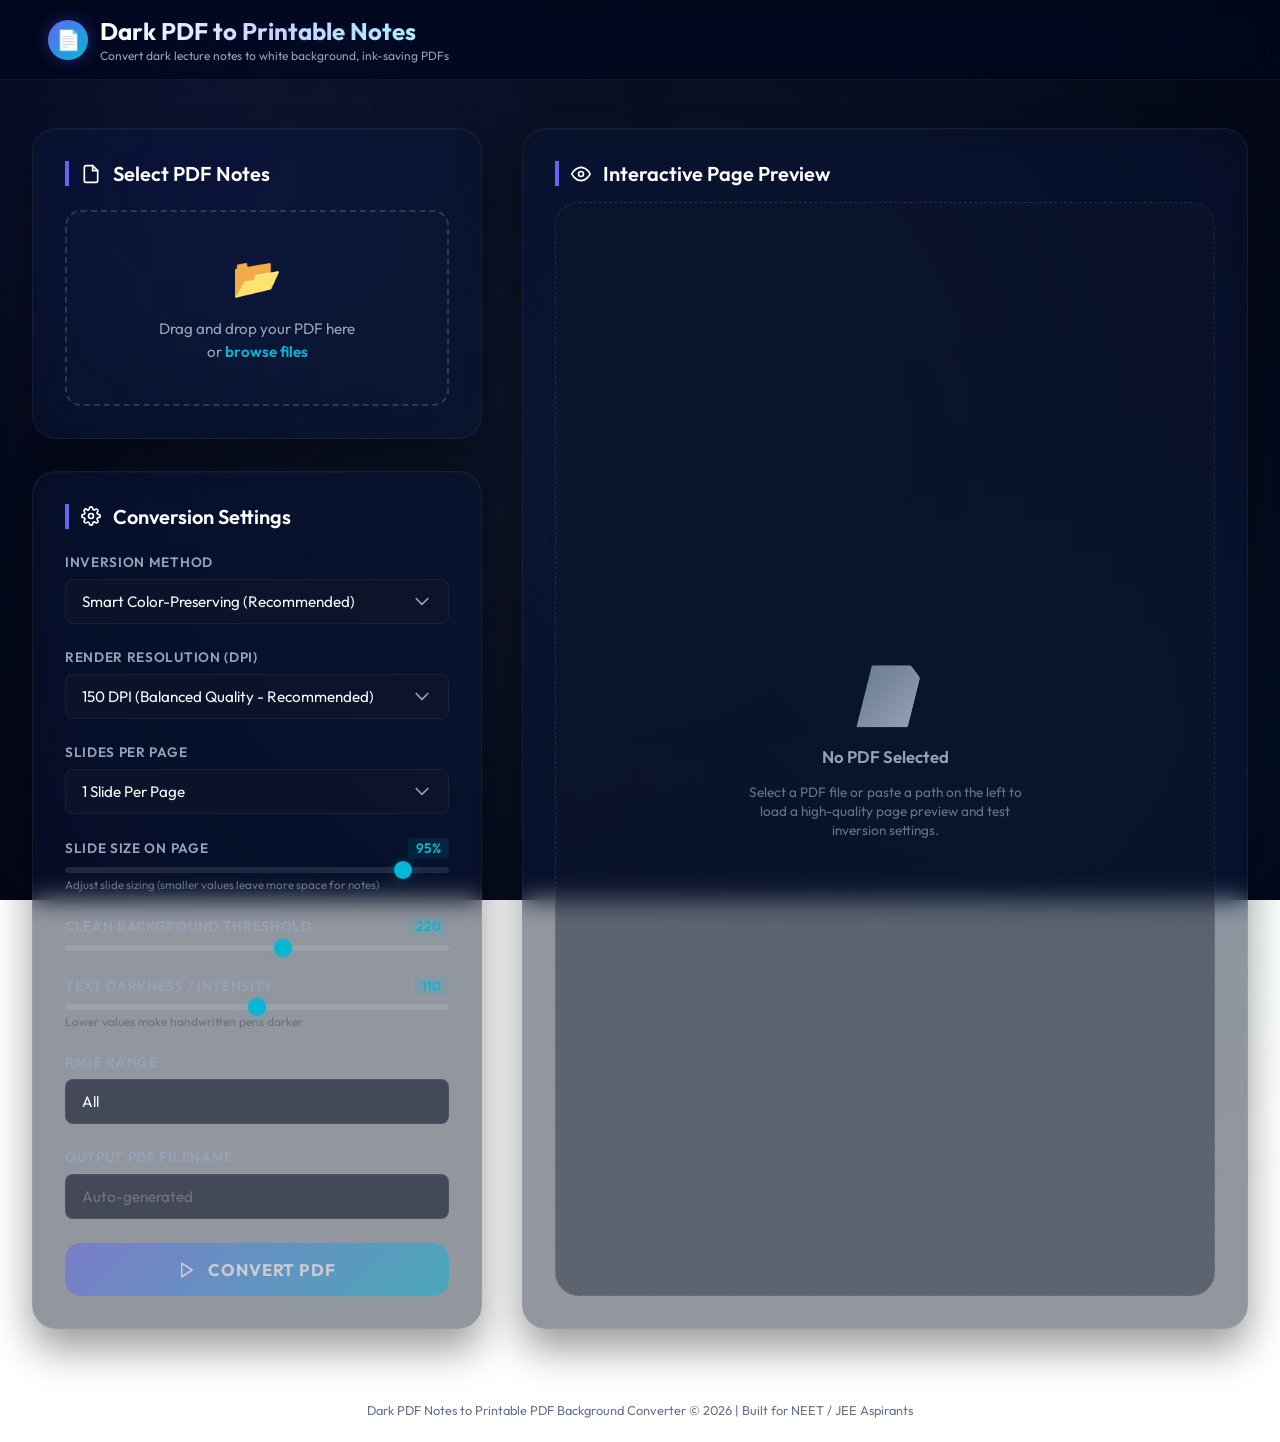
==== static/index.html @ 34020f8c "Upload/update static/index.html (added diagram box preservation features)" ====
<!DOCTYPE html>
<html lang="en">
<head>
    <meta charset="UTF-8">
    <meta name="viewport" content="width=device-width, initial-scale=1.0">
    <title>Dark PDF to Printable Notes Converter - Dark Slides</title>
    <link rel="stylesheet" href="style.css?v=12">
    <!-- PDF.js for rendering PDF pages to canvas client-side -->
    <script src="https://cdnjs.cloudflare.com/ajax/libs/pdf.js/2.16.105/pdf.min.js"></script>
    <!-- jsPDF for compiling processed canvas slides into a new PDF client-side -->
    <script src="https://cdnjs.cloudflare.com/ajax/libs/jspdf/2.5.1/jspdf.umd.min.js"></script>
</head>
<body>
    <!-- Ambient Background Radial Glows -->
    <div class="bg-glow-1"></div>
    <div class="bg-glow-2"></div>

    <header>
        <div class="logo-container">
            <div class="logo-icon">📄</div>
            <div>
                <h1>Dark PDF to Printable Notes</h1>
                <p style="font-size: 0.75rem; color: var(--text-secondary); margin-top: 2px;">Convert dark lecture notes to white background, ink-saving PDFs</p>
            </div>
        </div>
    </header>

    <main>
        <!-- Left Panel: Files and Settings -->
        <section class="control-panel">
            
            <!-- Card 1: File Selection -->
            <div class="card" id="file-card">
                <div class="card-title">
                    <svg width="20" height="20" viewBox="0 0 24 24" fill="none" stroke="currentColor" stroke-width="2" stroke-linecap="round" stroke-linejoin="round"><path d="M14 2H6a2 2 0 0 0-2 2v16a2 2 0 0 0 2 2h12a2 2 0 0 0 2-2V8z"/><polyline points="14 2 14 8 20 8"/></svg>
                    Select PDF Notes
                </div>
                
                <!-- Drag and drop zone -->
                <div class="upload-zone" id="upload-zone">
                    <div class="upload-icon">📂</div>
                    <div class="upload-text">
                        Drag and drop your PDF here<br>
                        or <span>browse files</span>
                    </div>
                    <input type="file" id="file-input" class="hidden" accept=".pdf">
                </div>

                <div class="divider">OR CHOOSE LOCAL PATH</div>

                <!-- Local System Path Input -->
                <div class="input-group">
                    <label class="input-label" for="local-path">Absolute File Path on PC</label>
                    <div style="display: flex; gap: 0.5rem;">
                        <input type="text" id="local-path" class="input-field" placeholder="e.g. D:\Yakeen NEET 2.0 2027\...\Cell.pdf" style="flex: 1;">
                        <button id="load-path-btn" class="btn" style="width: auto; padding: 0 1rem; font-size: 0.9rem;">Load</button>
                    </div>
                </div>

                <!-- Selected File Display -->
                <div id="file-info-container" class="hidden">
                    <div class="selected-file-box">
                        <div class="selected-file-info">
                            <span class="selected-file-name" id="info-name">notes.pdf</span>
                            <span class="selected-file-meta" id="info-meta">0.0 MB | 0 Pages</span>
                        </div>
                        <button class="remove-file-btn" id="remove-file-btn" title="Remove file">&times;</button>
                    </div>
                </div>
            </div>

            <!-- Card 2: Settings -->
            <div class="card" id="settings-card">
                <div class="card-title">
                    <svg width="20" height="20" viewBox="0 0 24 24" fill="none" stroke="currentColor" stroke-width="2" stroke-linecap="round" stroke-linejoin="round"><circle cx="12" cy="12" r="3"/><path d="M19.4 15a1.65 1.65 0 0 0 .33 1.82l.06.06a2 2 0 1 1-2.83 2.83l-.06-.06a1.65 1.65 0 0 0-1.82-.33 1.65 1.65 0 0 0-1 1.51V21a2 2 0 0 1-4 0v-.09A1.65 1.65 0 0 0 9 19.4a1.65 1.65 0 0 0-1.82.33l-.06.06a2 2 0 1 1-2.83-2.83l.06-.06a1.65 1.65 0 0 0 .33-1.82 1.65 1.65 0 0 0-1.51-1H3a2 2 0 0 1 0-4h.09A1.65 1.65 0 0 0 4.6 9a1.65 1.65 0 0 0-.33-1.82l-.06-.06a2 2 0 1 1 2.83-2.83l.06.06a1.65 1.65 0 0 0 1.82.33H9a1.65 1.65 0 0 0 1-1.51V3a2 2 0 0 1 4 0v.09a1.65 1.65 0 0 0 1 1.51 1.65 1.65 0 0 0 1.82-.33l.06-.06a2 2 0 1 1 2.83 2.83l-.06.06a1.65 1.65 0 0 0-.33 1.82V9a1.65 1.65 0 0 0 1.51 1H21a2 2 0 0 1 0 4h-.09a1.65 1.65 0 0 0-1.51 1z"/></svg>
                    Conversion Settings
                </div>

                <div class="settings-grid">
                    <!-- Mode -->
                    <div class="setting-row">
                        <label class="input-label" for="mode-select">Inversion Method</label>
                        <select id="mode-select" class="input-field">
                            <option value="smart" selected>Smart Color-Preserving (Recommended)</option>
                            <option value="simple">Simple Negative Invert</option>
                            <option value="grayscale">Pure Grayscale (Black & White)</option>
                        </select>
                    </div>

                    <!-- Quality/DPI -->
                    <div class="setting-row">
                        <label class="input-label" for="dpi-select">Render Resolution (DPI)</label>
                        <select id="dpi-select" class="input-field">
                            <option value="100">100 DPI (Fast, Smaller File)</option>
                            <option value="150" selected>150 DPI (Balanced Quality - Recommended)</option>
                            <option value="300">300 DPI (High Resolution, Ultra Sharp)</option>
                        </select>
                    </div>

                    <!-- Slides Per Page Layout -->
                    <div class="setting-row">
                        <label class="input-label" for="slides-select">Slides Per Page</label>
                        <select id="slides-select" class="input-field">
                            <option value="1" selected>1 Slide Per Page</option>
                            <option value="2">2 Slides Per Page (Portrait Stack)</option>
                            <option value="3">3 Slides Per Page (Portrait Stack)</option>
                            <option value="4">4 Slides Per Page (2x2 Grid)</option>
                            <option value="6">6 Slides Per Page (2x3 Grid)</option>
                            <option value="8">8 Slides Per Page (2x4 Grid)</option>
                            <option value="10">10 Slides Per Page (2x5 Grid)</option>
                        </select>
                    </div>



                    <!-- Slide Size Scale -->
                    <div class="setting-row" id="slide-scale-row">
                        <div class="setting-row-header">
                            <label class="input-label" for="slide-scale">Slide Size on Page</label>
                            <span class="setting-value" id="slide-scale-val">95%</span>
                        </div>
                        <input type="range" id="slide-scale" min="50" max="100" value="95">
                        <p style="font-size: 0.72rem; color: var(--text-muted); margin-top: -0.25rem;">Adjust slide sizing (smaller values leave more space for notes)</p>
                    </div>

                    <!-- Clean Background Threshold -->
                    <div class="setting-row" id="bg-threshold-row">
                        <div class="setting-row-header">
                            <label class="input-label" for="bg-threshold">Clean Background Threshold</label>
                            <span class="setting-value" id="bg-threshold-val">220</span>
                        </div>
                        <input type="range" id="bg-threshold" min="180" max="250" value="220">
                    </div>

                    <!-- Text Contrast/Darkness -->
                    <div class="setting-row">
                        <div class="setting-row-header">
                            <label class="input-label" for="color-intensity">Text Darkness / Intensity</label>
                            <span class="setting-value" id="color-intensity-val">110</span>
                        </div>
                        <input type="range" id="color-intensity" min="60" max="160" value="110">
                        <p style="font-size: 0.75rem; color: var(--text-muted); margin-top: -0.25rem;">Lower values make handwritten pens darker</p>
                    </div>

                    <!-- Page Range -->
                    <div class="setting-row">
                        <label class="input-label" for="page-range">Page Range</label>
                        <input type="text" id="page-range" class="input-field" placeholder="e.g. All, 1-5, 7, 10-15" value="All">
                    </div>

                    <!-- Output Filename -->
                    <div class="setting-row">
                        <label class="input-label" for="output-name">Output PDF Filename</label>
                        <input type="text" id="output-name" class="input-field" placeholder="Auto-generated">
                    </div>

                    <!-- Action Button -->
                    <button id="convert-btn" class="btn" disabled>
                        <svg width="18" height="18" viewBox="0 0 24 24" fill="none" stroke="currentColor" stroke-width="2" stroke-linecap="round" stroke-linejoin="round"><polygon points="5 3 19 12 5 21 5 3"/></svg>
                        Convert PDF
                    </button>
                </div>
            </div>
        </section>

        <!-- Right Panel: Live Preview & Progress -->
        <section class="preview-container">
            <!-- Preview Box -->
            <div class="card" style="flex: 1; display: flex; flex-direction: column;" id="right-card">
                <div class="card-title" style="margin-bottom: 1rem;">
                    <svg width="20" height="20" viewBox="0 0 24 24" fill="none" stroke="currentColor" stroke-width="2" stroke-linecap="round" stroke-linejoin="round"><path d="M1 12s4-8 11-8 11 8 11 8-4 8-11 8-11-8-11-8z"/><circle cx="12" cy="12" r="3"/></svg>
                    Interactive Page Preview
                </div>

                <!-- Preview Display Area -->
                <div class="preview-box" id="preview-box">
                    <!-- Placeholder State -->
                    <div class="preview-placeholder" id="preview-placeholder">
                        <i>📄</i>
                        <p style="font-size: 1.05rem; font-weight: 600; color: var(--text-secondary);">No PDF Selected</p>
                        <p style="font-size: 0.85rem; max-width: 300px; line-height: 1.4;">Select a PDF file or paste a path on the left to load a high-quality page preview and test inversion settings.</p>
                    </div>

                    <!-- Loading State -->
                    <div class="preview-placeholder hidden" id="preview-loading">
                        <div class="spinner"></div>
                        <p style="font-size: 0.95rem; font-weight: 500; color: var(--text-secondary);">Rendering page preview...</p>
                    </div>

                    <!-- Live Split Comparison Slider -->
                    <div class="compare-container hidden" id="compare-container">
                        <div class="compare-img-wrapper" id="compare-wrapper">
                            <!-- After Image (Converted, sits at bottom) -->
                            <img id="img-after-el" src="" alt="After Preview">
                            
                            <!-- Before Image (Original, sits in cropped wrapper on top) -->
                            <div class="img-before" id="img-before-wrapper">
                                <img id="img-before-el" src="" alt="Before Preview">
                            </div>
                            
                            <!-- Slider Handles -->
                            <div class="compare-slider-bar" id="compare-slider-bar">
                                <div class="compare-slider-handle">↔</div>
                            </div>
                            
                            <!-- Draw Hint Tooltip -->
                            <div id="draw-hint-badge" class="hidden" style="position: absolute; top: 12px; left: 50%; transform: translateX(-50%); background: rgba(0, 0, 0, 0.75); backdrop-filter: blur(8px); border: 1px solid rgba(236, 72, 153, 0.3); color: #fff; padding: 6px 14px; border-radius: 30px; font-size: 0.8rem; font-weight: 600; z-index: 20; display: flex; align-items: center; gap: 6px; box-shadow: 0 4px 12px rgba(0,0,0,0.25); pointer-events: none;">
                                <span style="color: #ec4899; animation: pulse-dot 1.5s infinite;">●</span> Click & drag to draw preservation boxes
                            </div>

                            <!-- Drawing Selection Overlay -->
                            <div id="boxes-container" class="hidden"></div>

                            <!-- Labels -->
                            <span class="compare-label label-before">Dark (Original)</span>
                            <span class="compare-label label-after">White (Inverted)</span>
                        </div>
                    </div>

                    <!-- Progress Overlay State -->
                    <div class="preview-placeholder hidden" id="conversion-progress-box" style="width: 100%;">
                        <div class="progress-panel">
                            <div class="progress-header">
                                <div class="progress-title" id="progress-status-title">Processing PDF...</div>
                                <div class="progress-subtitle" id="progress-status-sub">Inverting backgrounds page by page</div>
                            </div>
                            
                            <div class="progress-percentage" id="progress-percentage-display">0%</div>
                            
                            <div class="progress-bar-container">
                                <div class="progress-bar-fill" id="progress-bar-fill"></div>
                            </div>
                            
                            <div class="status-log" id="status-log">
                                <!-- Logs populated dynamically -->
                            </div>

                            <button id="cancel-btn" class="btn" style="background: rgba(239, 68, 68, 0.1); border: 1px solid var(--error); color: var(--error); box-shadow: none; width: auto; font-size: 0.9rem; padding: 0.6rem 1.5rem;">
                                Cancel Job
                            </button>
                        </div>
                    </div>

                    <!-- Conversion Completed State -->
                    <div class="preview-placeholder hidden" id="conversion-completed-box" style="width: 100%;">
                        <div class="completed-box">
                            <div class="success-icon-glow">✓</div>
                            <div>
                                <h3 style="font-size: 1.3rem; font-weight: 700; color: #fff; margin-bottom: 0.5rem;">Conversion Completed!</h3>
                                <p style="font-size: 0.9rem; color: var(--text-secondary); max-width: 380px; margin: 0 auto; line-height: 1.5;">Your PDF notes have been inverted successfully with pure white backgrounds.</p>
                            </div>
                            
                            <div class="completed-actions">
                                <button id="open-file-btn" class="btn">
                                    📂 Open Converted PDF
                                </button>
                                <button id="open-folder-btn" class="btn-outline">
                                    📂 Open Destination Folder
                                </button>
                                <button id="back-to-preview-btn" class="btn-outline" style="border-color: rgba(255,255,255,0.05); color: var(--text-secondary);">
                                    ← Back to Preview
                                </button>
                            </div>
                        </div>
                    </div>
            </div> <!-- Close #right-card -->

            <!-- Unified Interactive Preview Controls Dashboard -->
            <div class="preview-nav hidden" id="preview-nav" style="margin-top: 0.5rem; display: flex; justify-content: space-between; align-items: center; background: transparent; padding: 0; border: none; gap: 1rem; flex-wrap: wrap;">
                <!-- Left: Page direct entry controls -->
                <div style="display: flex; align-items: center; gap: 0.5rem;">
                    <button class="icon-btn" id="prev-page-btn" title="Previous Page" style="padding: 0.4rem 0.8rem; font-size: 0.8rem;">◀</button>
                    <span style="font-size: 0.85rem; font-weight: 500; color: var(--text-secondary); display: inline-flex; align-items: center; gap: 0.3rem;">
                        Slide <input type="number" id="current-page-input" value="1" min="1" style="width: 55px; text-align: center; background: rgba(0,0,0,0.3); border: 1px solid var(--card-border); border-radius: var(--radius-sm); color: #fff; padding: 3px 6px; font-weight: 600; font-size: 0.85rem; outline: none; transition: border-color 0.2s;" onfocus="this.style.borderColor='var(--primary)'" onblur="this.style.borderColor='var(--card-border)'"> of <span id="total-page-num">1</span>
                    </span>
                    <button class="icon-btn" id="next-page-btn" title="Next Page" style="padding: 0.4rem 0.8rem; font-size: 0.8rem;">▶</button>
                </div>
                
                <!-- Right: Drawing and preservation action buttons -->
                <div style="display: flex; gap: 0.5rem; align-items: center;">
                    <button id="draw-mode-btn" class="icon-btn" style="width: auto; height: 36px; padding: 0 1.2rem; border-radius: var(--radius-sm); font-size: 0.85rem; font-weight: 600; background: var(--primary); color: #fff; border: none; display: inline-flex; align-items: center; gap: 0.4rem;" title="Toggle box drawing mode">
                        🎨 Draw Box
                    </button>
                    <button id="clear-boxes-btn" class="icon-btn" style="width: auto; height: 36px; padding: 0 1rem; border-radius: var(--radius-sm); border-color: rgba(239, 68, 68, 0.2); color: var(--error); font-size: 0.85rem; font-weight: 600; display: inline-flex; align-items: center; gap: 0.4rem;" title="Clear drawn boxes" disabled>
                        🗑️ Clear
                    </button>
                </div>
            </div>
        </section>
    </main>

    <footer>
        <p>Dark PDF Notes to Printable PDF Background Converter &copy; 2026 | Built for NEET / JEE Aspirants</p>
    </footer>

    <script src="app.js?v=12"></script>
</body>
</html>
---- static/style.css ----
@import url('https://fonts.googleapis.com/css2?family=Outfit:wght@300;400;500;600;700;800&display=swap');

:root {
    --bg-main: #020617;
    --bg-gradient: radial-gradient(circle at center, #0f172a 0%, #020617 100%);
    --card-bg: rgba(15, 23, 42, 0.45);
    --card-border: rgba(255, 255, 255, 0.06);
    --card-glow: rgba(99, 102, 241, 0.1);
    
    --text-primary: #f8fafc;
    --text-secondary: #94a3b8;
    --text-muted: #64748b;
    
    --primary: #6366f1;
    --primary-hover: #4f46e5;
    --primary-glow: rgba(99, 102, 241, 0.35);
    
    --secondary: #06b6d4;
    --secondary-hover: #0891b2;
    --secondary-glow: rgba(6, 182, 212, 0.35);
    
    --accent: #ec4899;
    
    --success: #10b981;
    --error: #ef4444;
    
    --radius-sm: 8px;
    --radius-md: 16px;
    --radius-lg: 24px;
    
    --transition: all 0.35s cubic-bezier(0.4, 0, 0.2, 1);
}

.bg-glow-1 {
    position: fixed;
    top: -20vh;
    left: -20vw;
    width: 70vw;
    height: 70vh;
    background: radial-gradient(circle, rgba(99, 102, 241, 0.12) 0%, rgba(99, 102, 241, 0) 70%);
    pointer-events: none;
    z-index: -1;
    filter: blur(100px);
}

.bg-glow-2 {
    position: fixed;
    bottom: -20vh;
    right: -20vw;
    width: 70vw;
    height: 70vh;
    background: radial-gradient(circle, rgba(6, 182, 212, 0.08) 0%, rgba(6, 182, 212, 0) 70%);
    pointer-events: none;
    z-index: -1;
    filter: blur(100px);
}

* {
    box-sizing: border-box;
    margin: 0;
    padding: 0;
    font-family: 'Outfit', sans-serif;
}

body {
    background: var(--bg-gradient);
    background-attachment: fixed;
    color: var(--text-primary);
    min-height: 100vh;
    display: flex;
    flex-direction: column;
    overflow-x: hidden;
}

header {
    padding: 1rem 3rem;
    display: flex;
    justify-content: space-between;
    align-items: center;
    border-bottom: 1px solid var(--card-border);
    background: rgba(2, 6, 23, 0.7);
    backdrop-filter: blur(12px) saturate(180%);
    -webkit-backdrop-filter: blur(12px) saturate(180%);
    position: sticky;
    top: 0;
    z-index: 100;
}

.logo-container {
    display: flex;
    align-items: center;
    gap: 0.75rem;
}

.logo-icon {
    width: 40px;
    height: 40px;
    background: linear-gradient(135deg, var(--primary), var(--secondary));
    border-radius: 50%;
    display: flex;
    align-items: center;
    justify-content: center;
    box-shadow: 0 0 15px var(--primary-glow);
    font-weight: 800;
    font-size: 1.25rem;
}

h1 {
    font-size: 1.5rem;
    font-weight: 700;
    background: linear-gradient(to right, #ffffff, #c7d2fe, #a5f3fc);
    -webkit-background-clip: text;
    -webkit-text-fill-color: transparent;
}

main {
    flex: 1;
    max-width: 1400px;
    width: 100%;
    margin: 0 auto;
    padding: 3rem 2rem;
    display: grid;
    grid-template-columns: 450px 1fr;
    gap: 2.5rem;
}

@media (max-width: 1100px) {
    main {
        grid-template-columns: 1fr;
    }
}

.control-panel {
    display: flex;
    flex-direction: column;
    gap: 2rem;
}

.card {
    background: var(--card-bg);
    border: 1px solid var(--card-border);
    border-radius: var(--radius-lg);
    backdrop-filter: blur(12px) saturate(180%);
    -webkit-backdrop-filter: blur(12px) saturate(180%);
    padding: 2rem;
    box-shadow: 0 20px 40px rgba(0, 0, 0, 0.4), inset 0 1px 1px rgba(255, 255, 255, 0.03);
    transition: var(--transition);
}

.card:hover {
    border-color: rgba(99, 102, 241, 0.2);
    box-shadow: 0 20px 40px rgba(0, 0, 0, 0.45), 0 0 30px var(--card-glow);
}

.card-title {
    font-size: 1.25rem;
    font-weight: 600;
    margin-bottom: 1.5rem;
    display: flex;
    align-items: center;
    gap: 0.75rem;
    color: #fff;
    border-left: 4px solid var(--primary);
    padding-left: 0.75rem;
}

/* Upload Area */
.upload-zone {
    border: 2px dashed rgba(255, 255, 255, 0.15);
    border-radius: var(--radius-md);
    padding: 2.5rem 1.5rem;
    text-align: center;
    cursor: pointer;
    transition: var(--transition);
    background: rgba(255, 255, 255, 0.01);
}

.upload-zone:hover, .upload-zone.dragover {
    border-color: var(--secondary);
    background: rgba(6, 182, 212, 0.04);
    box-shadow: 0 0 25px rgba(6, 182, 212, 0.15);
    transform: scale(1.015);
}

.upload-zone:active {
    transform: scale(0.985);
}

.upload-icon {
    font-size: 2.5rem;
    margin-bottom: 1rem;
    color: var(--text-secondary);
    transition: var(--transition);
}

.upload-zone:hover .upload-icon {
    transform: translateY(-5px);
    color: var(--secondary);
}

.upload-text {
    font-size: 0.95rem;
    color: var(--text-secondary);
    line-height: 1.5;
}

.upload-text span {
    color: var(--secondary);
    font-weight: 600;
}

.divider {
    display: flex;
    align-items: center;
    text-align: center;
    color: var(--text-muted);
    font-size: 0.85rem;
    margin: 1.25rem 0;
    font-weight: 500;
}

.divider::before, .divider::after {
    content: '';
    flex: 1;
    border-bottom: 1px solid rgba(255, 255, 255, 0.08);
}

.divider:not(:empty)::before {
    margin-right: .75em;
}

.divider:not(:empty)::after {
    margin-left: .75em;
}

/* Path Input */
.input-group {
    display: flex;
    flex-direction: column;
    gap: 0.5rem;
    margin-bottom: 1.25rem;
}

.input-label {
    font-size: 0.85rem;
    font-weight: 600;
    color: var(--text-secondary);
    text-transform: uppercase;
    letter-spacing: 0.05em;
}

.input-field {
    background: rgba(15, 23, 42, 0.6);
    border: 1px solid var(--card-border);
    border-radius: var(--radius-sm);
    padding: 0.75rem 1rem;
    color: var(--text-primary);
    font-size: 0.95rem;
    outline: none;
    transition: var(--transition);
}

.input-field:focus {
    border-color: var(--primary);
    box-shadow: 0 0 10px rgba(99, 102, 241, 0.2);
}

/* Selected File Box */
.selected-file-box {
    background: rgba(99, 102, 241, 0.08);
    border: 1px solid rgba(99, 102, 241, 0.2);
    border-radius: var(--radius-md);
    padding: 1rem;
    display: flex;
    align-items: center;
    justify-content: space-between;
    margin-top: 1rem;
    animation: fadeIn 0.3s ease;
}

.selected-file-info {
    display: flex;
    flex-direction: column;
    gap: 0.25rem;
    overflow: hidden;
}

.selected-file-name {
    font-weight: 600;
    font-size: 0.95rem;
    white-space: nowrap;
    text-overflow: ellipsis;
    overflow: hidden;
    color: var(--text-primary);
}

.selected-file-meta {
    font-size: 0.8rem;
    color: var(--text-secondary);
}

.remove-file-btn {
    background: none;
    border: none;
    color: var(--text-secondary);
    cursor: pointer;
    font-size: 1.2rem;
    padding: 0.25rem;
    transition: var(--transition);
}

.remove-file-btn:hover {
    color: var(--error);
    transform: scale(1.1);
}

/* Settings Form */
.settings-grid {
    display: grid;
    grid-template-columns: 1fr;
    gap: 1.5rem;
}

.setting-row {
    display: flex;
    flex-direction: column;
    gap: 0.5rem;
}

.setting-row-header {
    display: flex;
    justify-content: space-between;
    align-items: center;
}

.setting-value {
    font-size: 0.85rem;
    font-weight: 600;
    color: var(--secondary);
    background: rgba(6, 182, 212, 0.1);
    padding: 0.1rem 0.5rem;
    border-radius: 4px;
}

/* Custom Select Dropdown */
select.input-field {
    appearance: none;
    cursor: pointer;
    background-image: url("data:image/svg+xml,%3Csvg xmlns='http://www.w3.org/2000/svg' fill='none' viewBox='0 0 24 24' stroke='%2394a3b8'%3E%3Cpath stroke-linecap='round' stroke-linejoin='round' stroke-width='2' d='M19 9l-7 7-7-7'/%3E%3C/svg%3E");
    background-repeat: no-repeat;
    background-position: right 1rem center;
    background-size: 1.25rem;
    padding-right: 2.5rem;
}

/* Range Input Styling */
input[type="range"] {
    -webkit-appearance: none;
    width: 100%;
    height: 6px;
    background: rgba(255, 255, 255, 0.1);
    border-radius: 3px;
    outline: none;
    cursor: pointer;
}

input[type="range"]::-webkit-slider-thumb {
    -webkit-appearance: none;
    width: 18px;
    height: 18px;
    border-radius: 50%;
    background: var(--secondary);
    box-shadow: 0 0 10px var(--secondary-glow);
    transition: var(--transition);
}

input[type="range"]::-webkit-slider-thumb:hover {
    transform: scale(1.25);
    background: #fff;
}

/* Action Button */
.btn {
    background: linear-gradient(135deg, var(--primary), var(--secondary));
    border: none;
    border-radius: var(--radius-md);
    padding: 1rem 1.5rem;
    color: white;
    font-weight: 700;
    font-size: 1.05rem;
    cursor: pointer;
    box-shadow: 0 5px 15px var(--primary-glow);
    transition: var(--transition);
    display: flex;
    align-items: center;
    justify-content: center;
    gap: 0.75rem;
    width: 100%;
    text-transform: uppercase;
    letter-spacing: 0.05em;
    position: relative;
    overflow: hidden;
}

.btn::after {
    content: '';
    position: absolute;
    top: 0;
    left: -100%;
    width: 100%;
    height: 100%;
    background: linear-gradient(90deg, transparent, rgba(255, 255, 255, 0.2), transparent);
    transition: 0.5s;
}

.btn:hover::after {
    left: 100%;
}

.btn:hover:not(:disabled) {
    transform: translateY(-3px);
    box-shadow: 0 8px 25px var(--primary-glow), 0 0 20px var(--secondary-glow);
}

.btn:active:not(:disabled) {
    transform: translateY(-1px) scale(0.96) !important;
}

.btn:disabled {
    opacity: 0.5;
    cursor: not-allowed;
    box-shadow: none;
}

/* Preview Pane */
.preview-container {
    display: flex;
    flex-direction: column;
    gap: 1.5rem;
    height: 100%;
}

.preview-box {
    flex: 1;
    min-height: 500px;
    background: rgba(15, 23, 42, 0.4);
    border: 1px dashed rgba(255, 255, 255, 0.1);
    border-radius: var(--radius-lg);
    display: flex;
    align-items: center;
    justify-content: center;
    position: relative;
    overflow: hidden;
    padding: 1.5rem;
}

.preview-box.loaded {
    border-style: solid;
    border-color: var(--card-border);
    background: rgba(15, 23, 42, 0.6);
}

.preview-placeholder {
    display: flex;
    flex-direction: column;
    align-items: center;
    gap: 1rem;
    color: var(--text-muted);
    text-align: center;
}

.preview-placeholder i {
    font-size: 3.5rem;
    background: linear-gradient(135deg, var(--text-muted), var(--text-secondary));
    -webkit-background-clip: text;
    -webkit-text-fill-color: transparent;
}

/* Slider Comparison Container */
.compare-container {
    position: relative;
    width: 100%;
    height: 100%;
    display: flex;
    align-items: center;
    justify-content: center;
    max-height: 700px;
}

.compare-img-wrapper {
    position: relative;
    width: auto;
    max-width: 100%;
    display: inline-block;
    box-shadow: 0 10px 30px rgba(0,0,0,0.5);
    border-radius: var(--radius-sm);
    overflow: hidden;
}

.compare-img-wrapper img {
    display: block;
    max-height: 600px;
    width: auto;
    max-width: 100%;
    height: auto;
}

.img-before {
    position: absolute;
    top: 0;
    left: 0;
    width: 50%;
    height: 100%;
    overflow: hidden;
    z-index: 2;
    border-right: 2px solid var(--secondary);
}

.img-before img {
    max-width: none;
    height: 100%;
    object-fit: fill;
}

.compare-slider-bar {
    position: absolute;
    top: 0;
    bottom: 0;
    left: 50%;
    width: 4px;
    background: var(--secondary);
    z-index: 3;
    cursor: ew-resize;
    transform: translateX(-50%);
    box-shadow: 0 0 10px var(--secondary-glow);
}

.compare-slider-handle {
    position: absolute;
    top: 50%;
    left: 50%;
    width: 36px;
    height: 36px;
    background: var(--bg-main);
    border: 3px solid var(--secondary);
    border-radius: 50%;
    transform: translate(-50%, -50%);
    display: flex;
    align-items: center;
    justify-content: center;
    box-shadow: 0 0 15px rgba(0,0,0,0.5), 0 0 10px var(--secondary-glow);
    z-index: 4;
    color: var(--secondary);
    font-size: 0.8rem;
    user-select: none;
    transition: var(--transition);
}

.compare-slider-bar:hover .compare-slider-handle,
.compare-slider-handle:hover {
    transform: translate(-50%, -50%) scale(1.15);
    border-color: var(--primary);
    color: var(--primary);
    box-shadow: 0 0 20px var(--primary-glow);
}

.compare-label {
    position: absolute;
    bottom: 1.25rem;
    padding: 0.4rem 1rem;
    border-radius: 30px;
    font-size: 0.75rem;
    font-weight: 700;
    z-index: 5;
    text-transform: uppercase;
    letter-spacing: 0.05em;
    backdrop-filter: blur(12px);
    -webkit-backdrop-filter: blur(12px);
    box-shadow: 0 4px 15px rgba(0,0,0,0.3);
    transition: var(--transition);
}

.label-before {
    left: 1.25rem;
    background: rgba(15, 23, 42, 0.65);
    border: 1px solid rgba(255, 255, 255, 0.15);
    color: #fff;
}

.label-after {
    right: 1.25rem;
    background: rgba(255, 255, 255, 0.75);
    border: 1px solid rgba(255, 255, 255, 0.3);
    color: #0b0f19;
}

.preview-nav {
    display: flex;
    justify-content: space-between;
    align-items: center;
    background: rgba(255, 255, 255, 0.03);
    border: 1px solid var(--card-border);
    padding: 0.75rem 1.25rem;
    border-radius: var(--radius-md);
    margin-top: 1rem;
}

.page-controls {
    display: flex;
    align-items: center;
    gap: 1rem;
}

.icon-btn {
    background: rgba(255, 255, 255, 0.05);
    border: 1px solid var(--card-border);
    color: var(--text-primary);
    width: 32px;
    height: 32px;
    border-radius: 50%;
    display: flex;
    align-items: center;
    justify-content: center;
    cursor: pointer;
    transition: var(--transition);
}

.icon-btn:hover:not(:disabled) {
    background: var(--primary);
    border-color: var(--primary);
    box-shadow: 0 0 10px var(--primary-glow);
}

.icon-btn:disabled {
    opacity: 0.3;
    cursor: not-allowed;
}

.page-num-display {
    font-size: 0.9rem;
    font-weight: 600;
    color: var(--text-secondary);
}

/* Progress Overlay */
.progress-panel {
    display: flex;
    flex-direction: column;
    align-items: center;
    gap: 1.5rem;
    padding: 1rem 0;
}

.progress-header {
    text-align: center;
    width: 100%;
}

.progress-title {
    font-size: 1.1rem;
    font-weight: 600;
    color: var(--text-primary);
    margin-bottom: 0.25rem;
}

.progress-subtitle {
    font-size: 0.85rem;
    color: var(--text-secondary);
}

.progress-bar-container {
    width: 100%;
    height: 8px;
    background: rgba(255, 255, 255, 0.08);
    border-radius: 4px;
    overflow: hidden;
    position: relative;
}

.progress-bar-fill {
    height: 100%;
    width: 0%;
    background: linear-gradient(90deg, var(--primary), var(--secondary));
    border-radius: 4px;
    transition: width 0.3s ease;
    box-shadow: 0 0 10px var(--secondary-glow);
}

.progress-percentage {
    font-size: 2rem;
    font-weight: 800;
    color: var(--secondary);
    text-shadow: 0 0 15px rgba(6, 182, 212, 0.3);
}

.status-log {
    width: 100%;
    background: rgba(15, 23, 42, 0.7);
    border: 1px solid var(--card-border);
    border-radius: var(--radius-sm);
    padding: 0.75rem 1rem;
    font-family: monospace;
    font-size: 0.8rem;
    height: 100px;
    overflow-y: auto;
    color: var(--text-secondary);
    display: flex;
    flex-direction: column;
    gap: 0.25rem;
    text-align: left;
}

.status-log::-webkit-scrollbar {
    width: 6px;
}

.status-log::-webkit-scrollbar-thumb {
    background: rgba(255, 255, 255, 0.1);
    border-radius: 3px;
}

.status-log-entry {
    line-height: 1.4;
}

.status-log-entry.success { color: var(--success); }
.status-log-entry.info { color: var(--text-secondary); }
.status-log-entry.warning { color: var(--accent); }
.status-log-entry.error { color: var(--error); }

/* Completed Container */
.completed-box {
    display: flex;
    flex-direction: column;
    align-items: center;
    gap: 1.5rem;
    text-align: center;
    padding: 1.5rem;
}

.success-icon-glow {
    width: 70px;
    height: 70px;
    background: rgba(16, 185, 129, 0.1);
    border: 2px solid var(--success);
    border-radius: 50%;
    display: flex;
    align-items: center;
    justify-content: center;
    font-size: 2.25rem;
    color: var(--success);
    box-shadow: 0 0 20px rgba(16, 185, 129, 0.2);
    animation: pulseGlow 2s infinite;
}

.completed-actions {
    display: flex;
    flex-direction: column;
    gap: 0.75rem;
    width: 100%;
}

.completed-actions .btn-outline {
    background: transparent;
    border: 1px solid var(--card-border);
    color: var(--text-primary);
    padding: 0.85rem;
    font-size: 0.95rem;
    font-weight: 600;
    border-radius: var(--radius-md);
    cursor: pointer;
    transition: var(--transition);
}

.completed-actions .btn-outline:hover {
    background: rgba(255, 255, 255, 0.05);
    border-color: var(--text-secondary);
}

/* Spinner */
.spinner {
    width: 45px;
    height: 45px;
    border: 3px solid rgba(255, 255, 255, 0.05);
    border-top: 3px solid var(--secondary);
    border-radius: 50%;
    animation: spin 1s linear infinite;
    filter: drop-shadow(0 0 5px var(--secondary-glow));
}

/* Animations */
@keyframes spin {
    0% { transform: rotate(0deg); }
    100% { transform: rotate(360deg); }
}

@keyframes pulseGlow {
    0% { box-shadow: 0 0 20px rgba(16, 185, 129, 0.2); }
    50% { box-shadow: 0 0 35px rgba(16, 185, 129, 0.4); }
    100% { box-shadow: 0 0 20px rgba(16, 185, 129, 0.2); }
}

@keyframes fadeIn {
    from { opacity: 0; transform: translateY(5px); }
    to { opacity: 1; transform: translateY(0); }
}

.hidden {
    display: none !important;
}

footer {
    padding: 1.5rem;
    text-align: center;
    color: var(--text-muted);
    font-size: 0.8rem;
    border-top: 1px solid var(--card-border);
    margin-top: auto;
}

/* Diagram Protection Box Overlay */
#boxes-container {
    position: absolute;
    top: 0;
    left: 0;
    width: 100%;
    height: 100%;
    z-index: 10;
    overflow: hidden;
}

.diagram-box {
    position: absolute;
    border: 1px solid rgba(236, 72, 153, 0.5);
    background: rgba(236, 72, 153, 0.06);
    cursor: pointer;
    box-sizing: border-box;
}

.diagram-box:hover {
    background: rgba(236, 72, 153, 0.12);
    border-color: rgba(236, 72, 153, 0.8);
}

.diagram-box.selected {
    border: 2px dashed #ec4899;
    background: rgba(236, 72, 153, 0.18);
    cursor: move;
}

.diagram-box.selected:hover {
    background: rgba(236, 72, 153, 0.25);
    border-color: #f43f5e;
}

.box-delete-btn {
    position: absolute;
    top: -8px;
    right: -8px;
    width: 18px;
    height: 18px;
    border-radius: 50%;
    background: #ef4444;
    color: white;
    border: none;
    font-size: 11px;
    font-weight: bold;
    cursor: pointer;
    display: flex;
    align-items: center;
    justify-content: center;
    box-shadow: 0 2px 5px rgba(0,0,0,0.3);
    z-index: 15;
    opacity: 0.8;
    transition: opacity 0.2s, transform 0.2s;
}

.box-delete-btn:hover {
    opacity: 1;
    transform: scale(1.1);
    background: #dc2626;
}

.box-resize-handle {
    position: absolute;
    bottom: -4px;
    right: -4px;
    width: 10px;
    height: 10px;
    background: #3b82f6;
    border: 1px solid white;
    border-radius: 20px;
    cursor: se-resize;
    z-index: 12;
}

.box-resize-handle:hover {
    background: #2563eb;
    transform: scale(1.2);
}

@keyframes pulse-dot {
    0% { opacity: 0.45; transform: scale(0.95); }
    50% { opacity: 1; transform: scale(1.15); }
    100% { opacity: 0.45; transform: scale(0.95); }
}

.icon-btn:active:not(:disabled),
.btn-outline:active:not(:disabled) {
    transform: scale(0.96) !important;
}
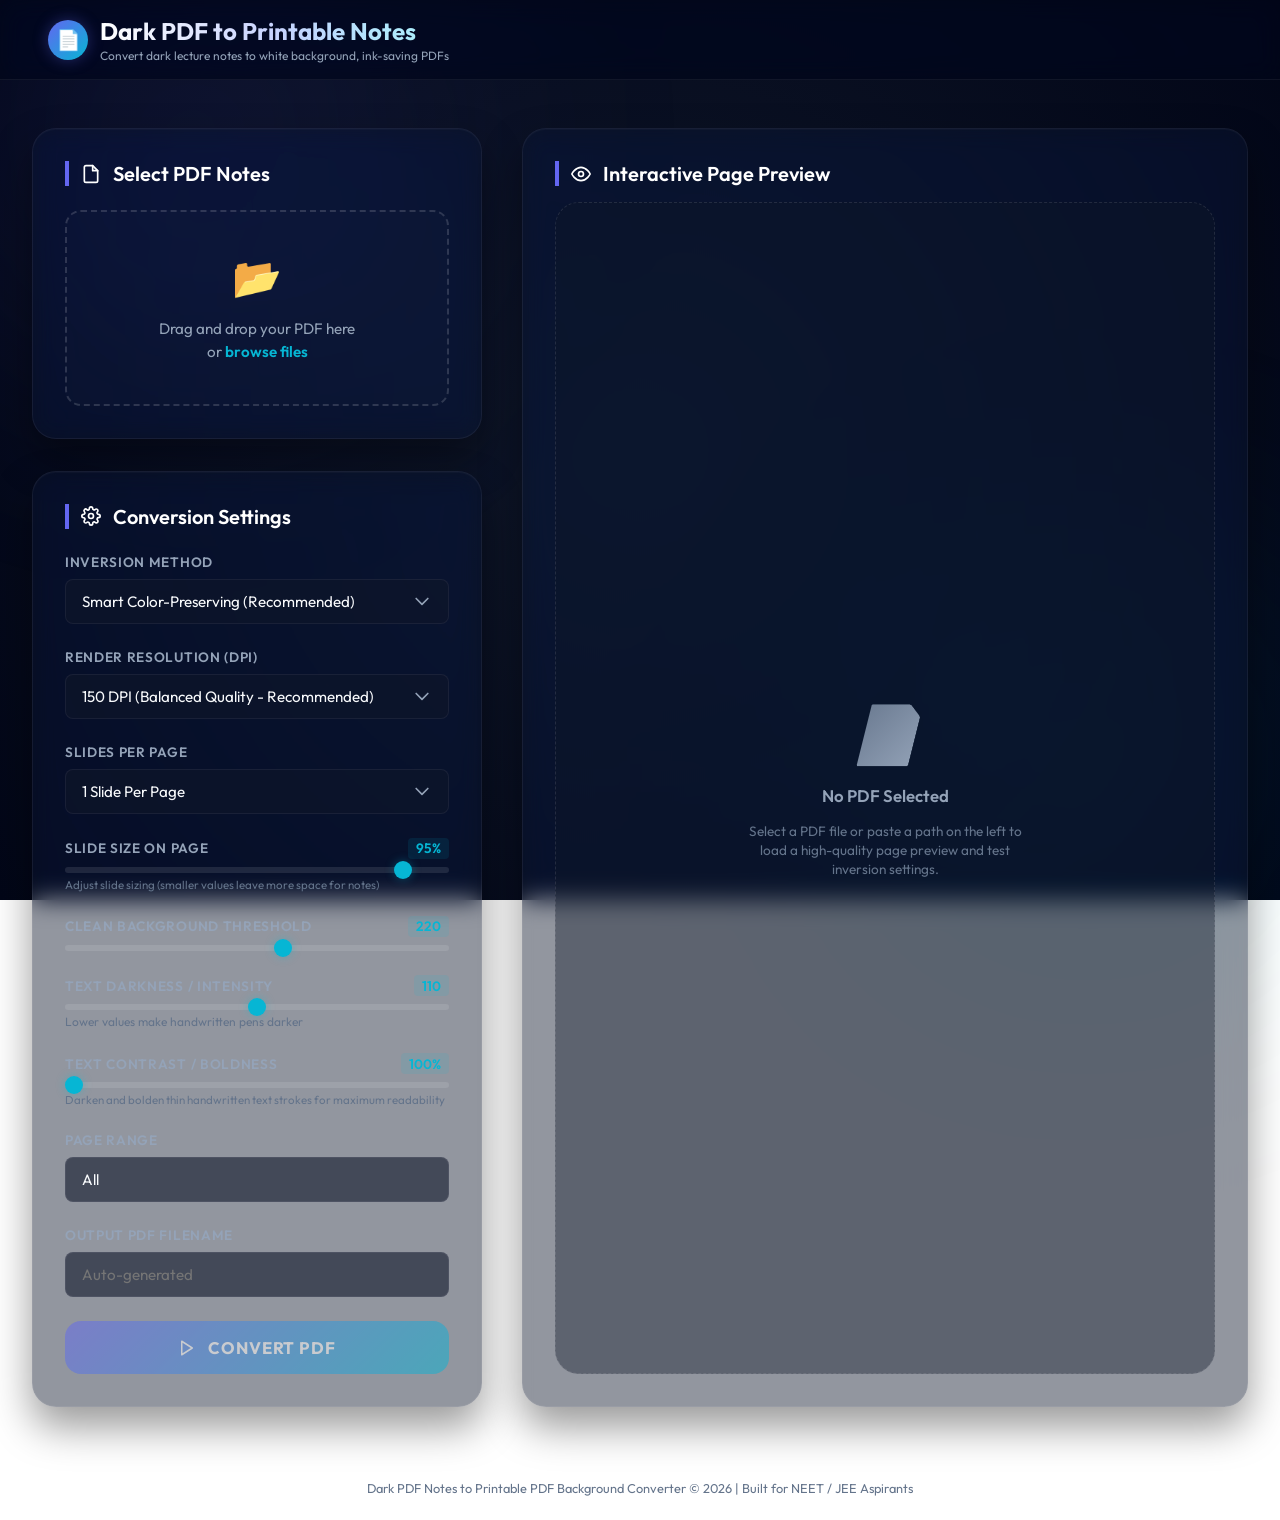
==== commit 4f03564d: "Upload/update static/index.html (added diagram box preservation features)" ====
--- a/static/index.html
+++ b/static/index.html
@@ -4,7 +4,7 @@
     <meta charset="UTF-8">
     <meta name="viewport" content="width=device-width, initial-scale=1.0">
     <title>Dark PDF to Printable Notes Converter - Dark Slides</title>
-    <link rel="stylesheet" href="style.css?v=12">
+    <link rel="stylesheet" href="style.css?v=13">
     <!-- PDF.js for rendering PDF pages to canvas client-side -->
     <script src="https://cdnjs.cloudflare.com/ajax/libs/pdf.js/2.16.105/pdf.min.js"></script>
     <!-- jsPDF for compiling processed canvas slides into a new PDF client-side -->
@@ -142,6 +142,16 @@
                         <p style="font-size: 0.75rem; color: var(--text-muted); margin-top: -0.25rem;">Lower values make handwritten pens darker</p>
                     </div>
 
+                    <!-- Text Contrast / Boldness -->
+                    <div class="setting-row" id="text-contrast-row">
+                        <div class="setting-row-header">
+                            <label class="input-label" for="text-contrast">Text Contrast / Boldness</label>
+                            <span class="setting-value" id="text-contrast-val">100%</span>
+                        </div>
+                        <input type="range" id="text-contrast" min="100" max="250" value="100">
+                        <p style="font-size: 0.72rem; color: var(--text-muted); margin-top: -0.25rem;">Darken and bolden thin handwritten text strokes for maximum readability</p>
+                    </div>
+
                     <!-- Page Range -->
                     <div class="setting-row">
                         <label class="input-label" for="page-range">Page Range</label>
@@ -293,6 +303,6 @@
         <p>Dark PDF Notes to Printable PDF Background Converter &copy; 2026 | Built for NEET / JEE Aspirants</p>
     </footer>
 
-    <script src="app.js?v=12"></script>
+    <script src="app.js?v=13"></script>
 </body>
 </html>
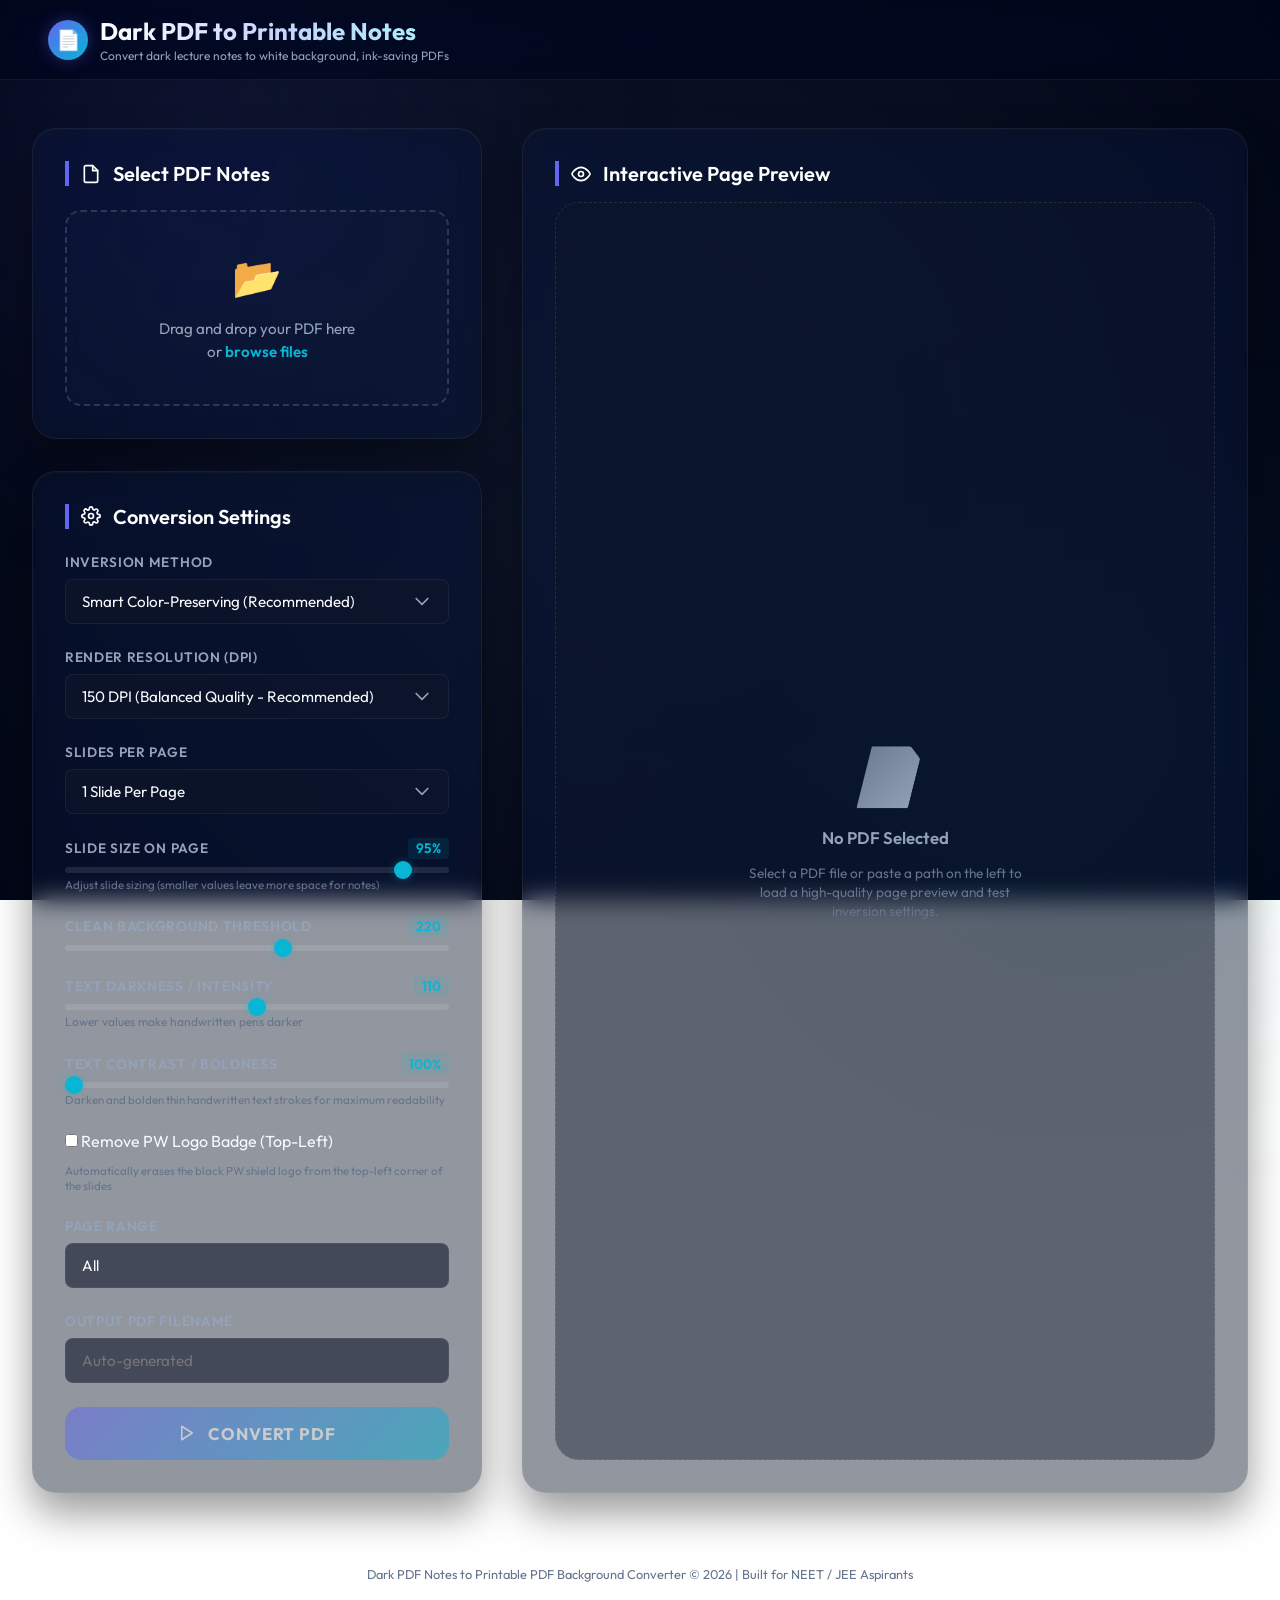
==== commit 25585b2a: "Upload/update static/index.html (added diagram box preservation features)" ====
--- a/static/index.html
+++ b/static/index.html
@@ -4,7 +4,7 @@
     <meta charset="UTF-8">
     <meta name="viewport" content="width=device-width, initial-scale=1.0">
     <title>Dark PDF to Printable Notes Converter - Dark Slides</title>
-    <link rel="stylesheet" href="style.css?v=13">
+    <link rel="stylesheet" href="style.css?v=14">
     <!-- PDF.js for rendering PDF pages to canvas client-side -->
     <script src="https://cdnjs.cloudflare.com/ajax/libs/pdf.js/2.16.105/pdf.min.js"></script>
     <!-- jsPDF for compiling processed canvas slides into a new PDF client-side -->
@@ -152,6 +152,15 @@
                         <p style="font-size: 0.72rem; color: var(--text-muted); margin-top: -0.25rem;">Darken and bolden thin handwritten text strokes for maximum readability</p>
                     </div>
 
+                    <!-- Remove PW Logo Badge -->
+                    <div class="setting-row" id="remove-logo-row">
+                        <label class="checkbox-container">
+                            <input type="checkbox" id="remove-logo-checkbox">
+                            <span class="checkbox-label">Remove PW Logo Badge (Top-Left)</span>
+                        </label>
+                        <p style="font-size: 0.72rem; color: var(--text-muted); margin-top: 0.2rem;">Automatically erases the black PW shield logo from the top-left corner of the slides</p>
+                    </div>
+
                     <!-- Page Range -->
                     <div class="setting-row">
                         <label class="input-label" for="page-range">Page Range</label>
@@ -303,6 +312,6 @@
         <p>Dark PDF Notes to Printable PDF Background Converter &copy; 2026 | Built for NEET / JEE Aspirants</p>
     </footer>
 
-    <script src="app.js?v=13"></script>
+    <script src="app.js?v=14"></script>
 </body>
 </html>
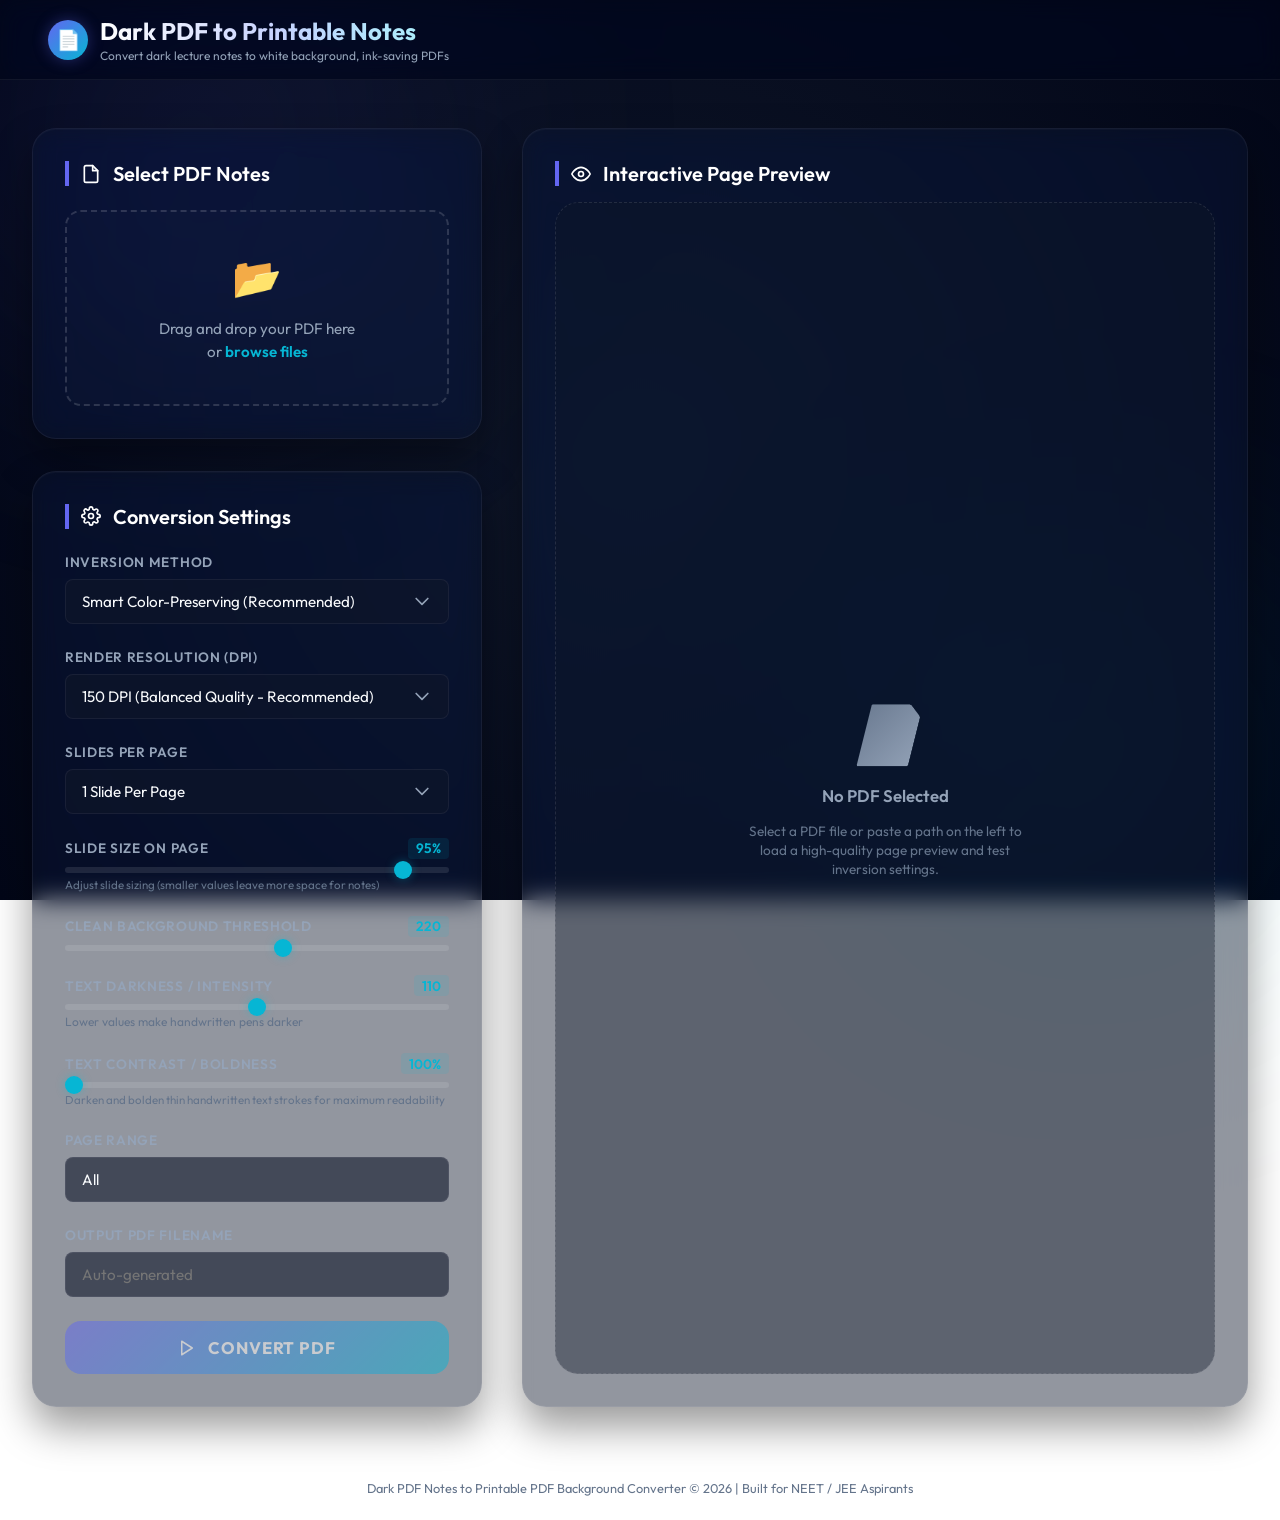
==== commit 9632aa5e: "Upload/update static/index.html (added diagram box preservation features)" ====
--- a/static/index.html
+++ b/static/index.html
@@ -4,7 +4,7 @@
     <meta charset="UTF-8">
     <meta name="viewport" content="width=device-width, initial-scale=1.0">
     <title>Dark PDF to Printable Notes Converter - Dark Slides</title>
-    <link rel="stylesheet" href="style.css?v=14">
+    <link rel="stylesheet" href="style.css?v=15">
     <!-- PDF.js for rendering PDF pages to canvas client-side -->
     <script src="https://cdnjs.cloudflare.com/ajax/libs/pdf.js/2.16.105/pdf.min.js"></script>
     <!-- jsPDF for compiling processed canvas slides into a new PDF client-side -->
@@ -152,14 +152,7 @@
                         <p style="font-size: 0.72rem; color: var(--text-muted); margin-top: -0.25rem;">Darken and bolden thin handwritten text strokes for maximum readability</p>
                     </div>
 
-                    <!-- Remove PW Logo Badge -->
-                    <div class="setting-row" id="remove-logo-row">
-                        <label class="checkbox-container">
-                            <input type="checkbox" id="remove-logo-checkbox">
-                            <span class="checkbox-label">Remove PW Logo Badge (Top-Left)</span>
-                        </label>
-                        <p style="font-size: 0.72rem; color: var(--text-muted); margin-top: 0.2rem;">Automatically erases the black PW shield logo from the top-left corner of the slides</p>
-                    </div>
+
 
                     <!-- Page Range -->
                     <div class="setting-row">
@@ -312,6 +305,6 @@
         <p>Dark PDF Notes to Printable PDF Background Converter &copy; 2026 | Built for NEET / JEE Aspirants</p>
     </footer>
 
-    <script src="app.js?v=14"></script>
+    <script src="app.js?v=15"></script>
 </body>
 </html>
--- a/static/style.css
+++ b/static/style.css
@@ -909,3 +909,52 @@
 .btn-outline:active:not(:disabled) {
     transform: scale(0.96) !important;
 }
+
+/* Custom Premium Checkbox */
+.checkbox-container {
+    display: inline-flex;
+    align-items: center;
+    gap: 0.6rem;
+    cursor: pointer;
+    user-select: none;
+    font-size: 0.9rem;
+    color: var(--text-primary);
+    margin-bottom: 0.25rem;
+}
+
+.checkbox-container input[type="checkbox"] {
+    appearance: none;
+    -webkit-appearance: none;
+    width: 1.15rem;
+    height: 1.15rem;
+    border: 1px solid var(--border-color);
+    border-radius: 4px;
+    background: rgba(255, 255, 255, 0.05);
+    outline: none;
+    transition: all 0.2s cubic-bezier(0.4, 0, 0.2, 1);
+    position: relative;
+    cursor: pointer;
+    margin: 0;
+}
+
+.checkbox-container input[type="checkbox"]:hover {
+    border-color: var(--primary-color);
+    box-shadow: 0 0 8px rgba(99, 102, 241, 0.4);
+}
+
+.checkbox-container input[type="checkbox"]:checked {
+    background: var(--primary-glow);
+    border-color: var(--primary-color);
+    box-shadow: 0 0 10px rgba(99, 102, 241, 0.6);
+}
+
+.checkbox-container input[type="checkbox"]:checked::after {
+    content: "✓";
+    position: absolute;
+    top: 50%;
+    left: 50%;
+    transform: translate(-50%, -52%);
+    color: #ffffff;
+    font-size: 0.8rem;
+    font-weight: bold;
+}
